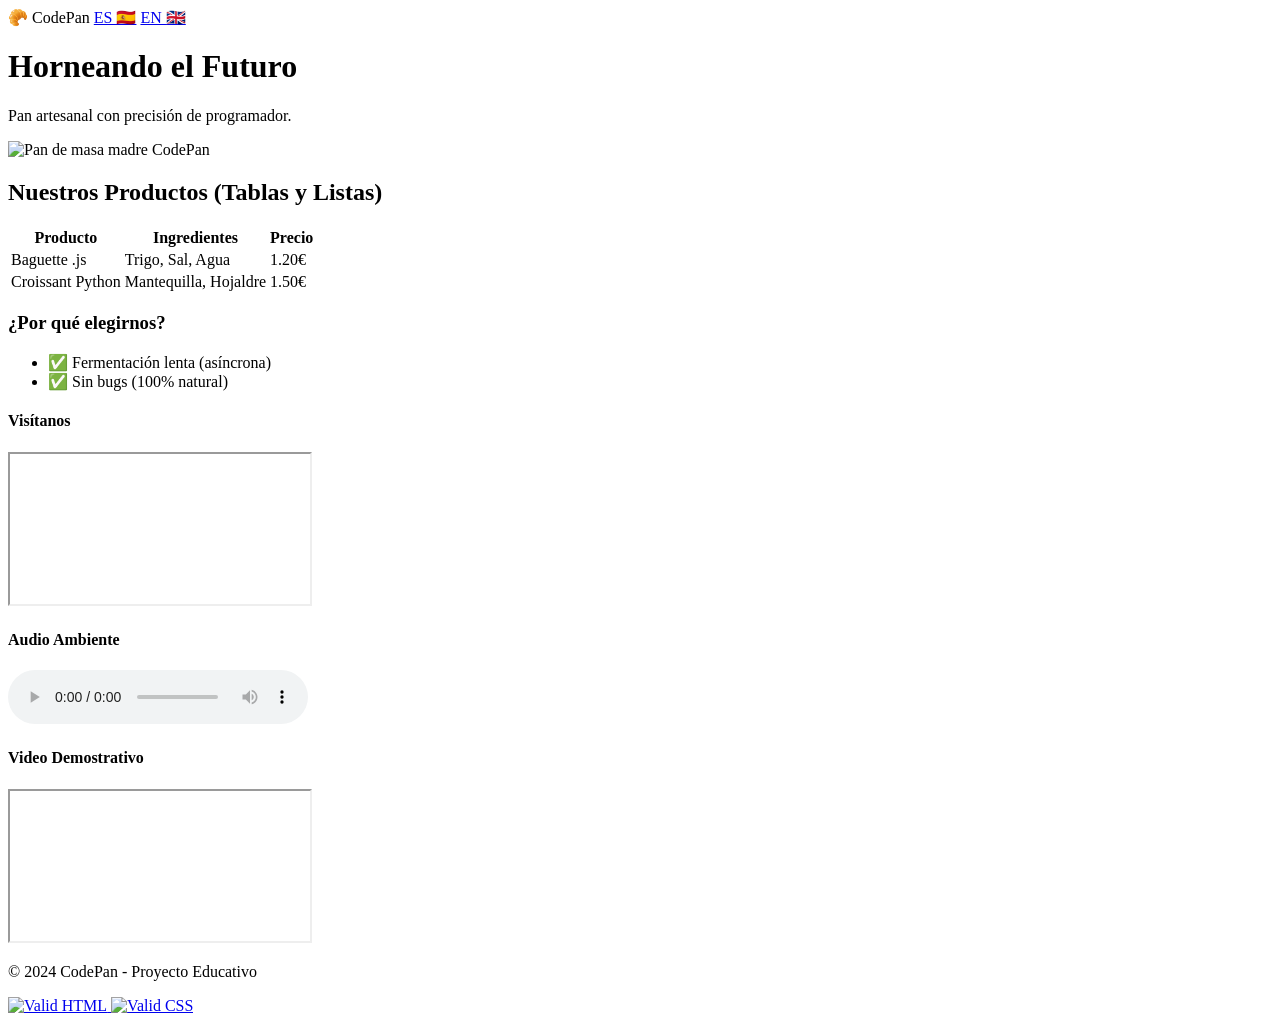
==== index.html @ 145ca80e "Add files via upload" ====
<!DOCTYPE html>
<html lang="es">
<head>
    <meta charset="utf-8">
    <meta name="viewport" content="width=device-width, initial-scale=1">
    <title>CodePan | Masa Madre y Código Limpio</title>
    <meta name="author" content="Curro Díaz Girol">

    <link rel="stylesheet" href="css/style.css">
</head>
<body>

<nav class="navbar">
    <div>
        <span class="navbar-brand">🥐 CodePan</span>
        <span class="navbar-links">
            <a href="index.html">ES 🇪🇸</a>
            <a href="index-en.html">EN 🇬🇧</a>
        </span>
    </div>
</nav>

<header class="hero-section">
    <h1 class="hero-title">Horneando el Futuro</h1>
    <p class="hero-subtitle">Pan artesanal con precisión de programador.</p>
    <img src="img/hero-bread.jpg" alt="Pan de masa madre CodePan" class="hero-image">
</header>

<main class="container-main">
    <section class="products">
        <h2>Nuestros Productos (Tablas y Listas)</h2>
        <table class="products-table">
            <thead>
                <tr><th>Producto</th><th>Ingredientes</th><th>Precio</th></tr>
            </thead>
            <tbody>
                <tr><td>Baguette .js</td><td>Trigo, Sal, Agua</td><td>1.20€</td></tr>
                <tr><td>Croissant Python</td><td>Mantequilla, Hojaldre</td><td>1.50€</td></tr>
            </tbody>
        </table>

        <h3>¿Por qué elegirnos?</h3>
        <ul class="product-list">
            <li>✅ Fermentación lenta (asíncrona)</li>
            <li>✅ Sin bugs (100% natural)</li>
        </ul>
    </section>

    <section class="rside">
        <h4>Visítanos</h4>
        <iframe src="https://www.google.com/maps/embed?pb=!1m14!1m12!1m3!1d198.50889901098907!2d-6.306923641060946!3d37.24432912475073!2m3!1f0!2f0!3f0!3m2!1i1024!2i768!4f13.1!5e0!3m2!1ses!2ses!4v1774184956355!5m2!1ses!2ses" allowfullscreen="" loading="lazy" referrerpolicy="no-referrer-when-downgrade"></iframe>
        
        <h4>Audio Ambiente</h4>
        <audio controls>
            <source src="audio/bakery-sounds.mp3" type="audio/mpeg">
            Tu navegador no soporta audio.
        </audio>
        <h4>Video Demostrativo</h4>
        <div class="video-container">
            <iframe src="https://www.youtube.com/embed/rK_aC8DE6jc?si=9uWRRR7oI98BhWxl" title="YouTube video player" allow="accelerometer; autoplay; clipboard-write; encrypted-media; gyroscope; picture-in-picture; web-share" referrerpolicy="strict-origin-when-cross-origin" allowfullscreen>
            </iframe>
        </div>
    </section>
</main>

<footer>
    <p>&copy; 2024 CodePan - Proyecto Educativo</p>
    <a href="http://validator.w3.org/check?uri=referer">
        <img src="https://www.w3.org/Icons/valid-xhtml10" alt="Valid HTML" class="w3c-logo">
    </a>
    <a href="https://jigsaw.w3.org/css-validator/check/referer">
        <img src="https://www.w3.org/Icons/valid-css" alt="Valid CSS" class="w3c-logo">
    </a>
</footer>

</body>
</html>
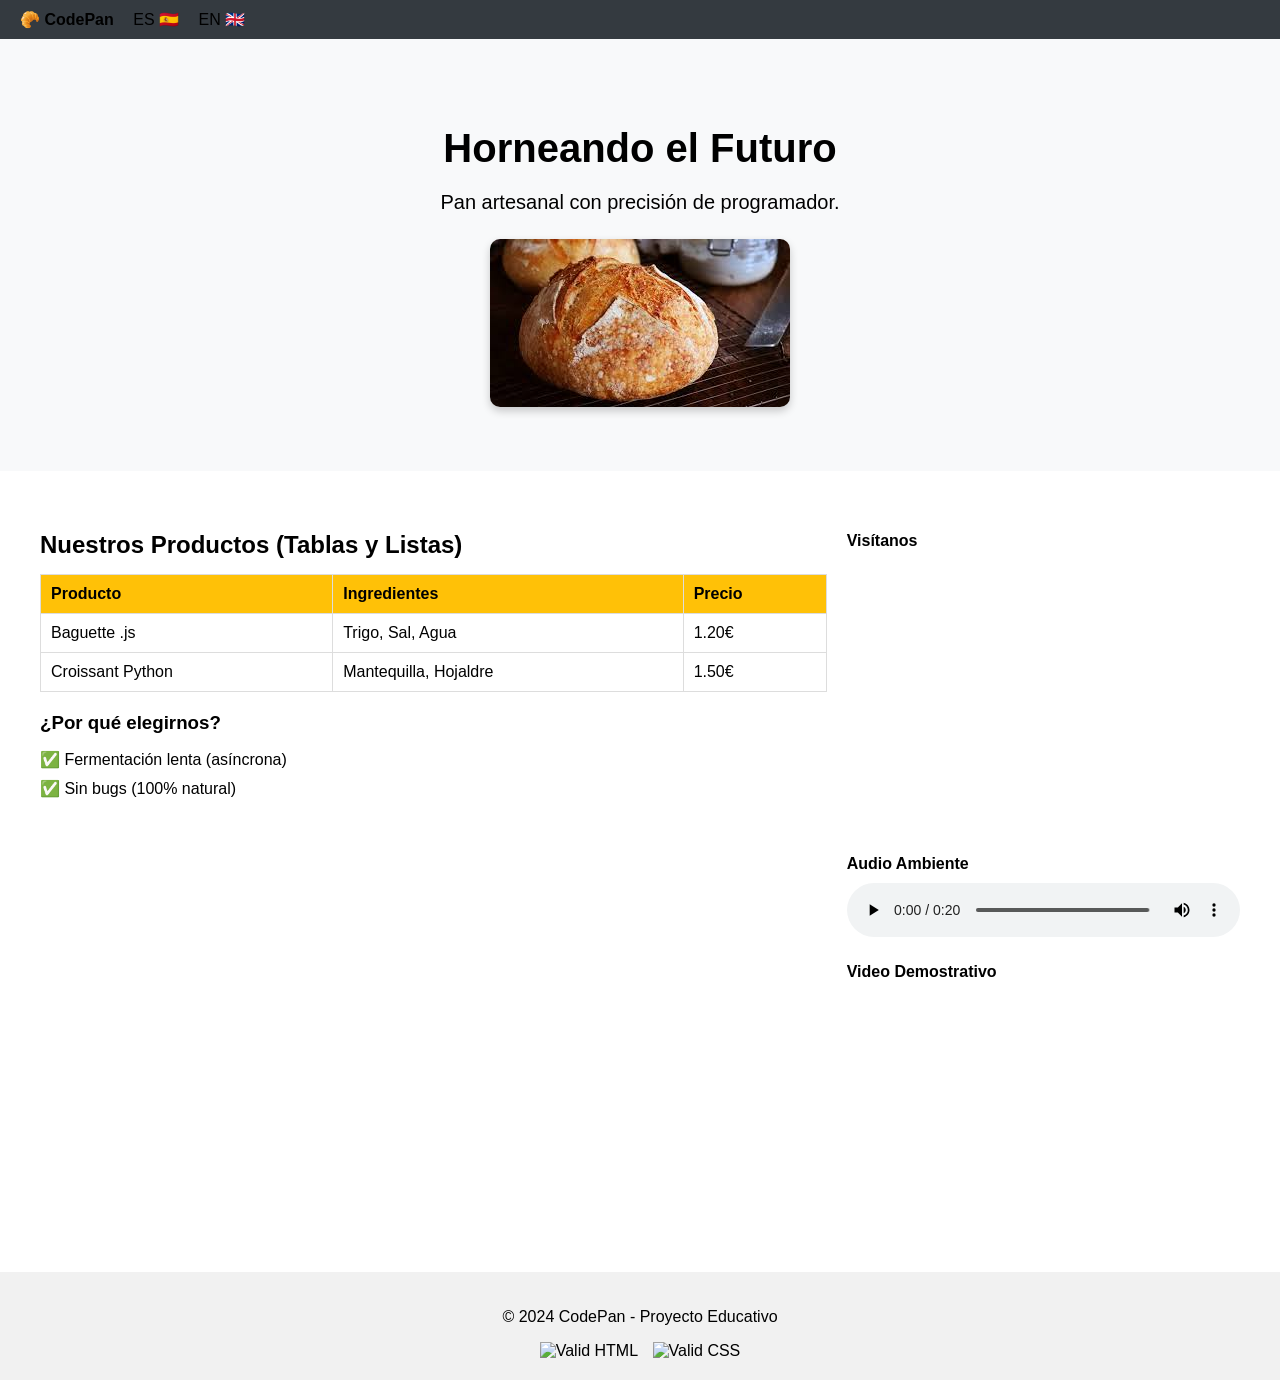
==== commit acc3e58a: "Add files via upload" ====
--- a/index.html
+++ b/index.html
@@ -6,7 +6,7 @@
     <title>CodePan | Masa Madre y Código Limpio</title>
     <meta name="author" content="Curro Díaz Girol">
 
-    <link rel="stylesheet" href="css/style.css">
+    <link rel="stylesheet" href="style.css">
 </head>
 <body>
 
@@ -23,7 +23,7 @@
 <header class="hero-section">
     <h1 class="hero-title">Horneando el Futuro</h1>
     <p class="hero-subtitle">Pan artesanal con precisión de programador.</p>
-    <img src="img/hero-bread.jpg" alt="Pan de masa madre CodePan" class="hero-image">
+    <img src="hero-bread.jpg" alt="Pan de masa madre CodePan" class="hero-image">
 </header>
 
 <main class="container-main">
@@ -52,7 +52,7 @@
         
         <h4>Audio Ambiente</h4>
         <audio controls>
-            <source src="audio/bakery-sounds.mp3" type="audio/mpeg">
+            <source src="bakery-sounds.mp3" type="audio/mpeg">
             Tu navegador no soporta audio.
         </audio>
         <h4>Video Demostrativo</h4>
--- a/style.css
+++ b/style.css
@@ -0,0 +1,150 @@
+body {
+    font-family: Arial, sans-serif;
+    margin: 0;
+    padding: 0;
+}
+
+a {
+    text-decoration: none;
+    color: inherit;
+}
+
+/* Barra de navegación */
+.navbar {
+    background-color: #343a40;
+    padding: 10px 20px;
+}
+
+.navbar-brand {
+    font-weight: bold;
+}
+
+.navbar-links a {
+    margin-left: 15px;
+    font-weight: 500;
+}
+
+/* Hero Section */
+.hero-section {
+    background: #f8f9fa;
+    padding: 60px 20px;
+    text-align: center;
+}
+
+.hero-title {
+    font-size: 2.5rem;
+    font-weight: bold;
+    margin-bottom: 15px;
+}
+
+.hero-subtitle {
+    font-size: 1.25rem;
+    margin-bottom: 25px;
+}
+
+.hero-image {
+    max-width: 100%;
+    border-radius: 10px;
+    box-shadow: 0 4px 8px rgba(0,0,0,0.2);
+}
+
+/* Section Principal */
+.container-main {
+    max-width: 1200px;
+    margin: 40px auto;
+    display: flex;
+    flex-wrap: wrap;
+    gap: 20px;
+}
+
+.products {
+    flex: 2;
+}
+
+.products h2,
+.products h3 {
+    margin-bottom: 15px;
+}
+
+.products-table {
+    width: 100%;
+    border-collapse: collapse;
+    margin-bottom: 20px;
+}
+
+.products-table th,
+.products-table td {
+    border: 1px solid #ddd;
+    padding: 10px;
+    text-align: left;
+}
+
+.products-table th {
+    background-color: #ffc107;
+}
+
+.product-list {
+    list-style: none;
+    padding-left: 0;
+}
+
+.product-list li {
+    margin-bottom: 10px;
+    font-weight: 500;
+}
+
+/* Aside Section */
+.rside {
+    flex: 1;
+    min-width: 250px;
+}
+
+.rside h4 {
+    margin-bottom: 10px;
+}
+
+.rside iframe {
+    width: 100%;
+    height: 250px;
+    border: 0;
+    margin-bottom: 20px;
+}
+
+.rside audio {
+    width: 100%;
+}
+
+/* Video en rside */
+.rside .video-container {
+    position: relative;
+    width: 100%;
+    padding-bottom: 56.25%;
+    margin-bottom: 20px;
+}
+
+.rside .video-container iframe {
+    position: absolute;
+    top: 0;
+    left: 0;
+    width: 100%;
+    height: 100%;
+    border: 0;
+}
+/* Footer */
+footer {
+    background-color: #f1f1f1;
+    padding: 20px;
+    text-align: center;
+}
+
+.w3c-logo {
+    width: 60px;
+    margin: 0 5px;
+}
+
+/* Responsive */
+@media (max-width: 768px) {
+    .container-main {
+        flex-direction: column;
+    }
+}
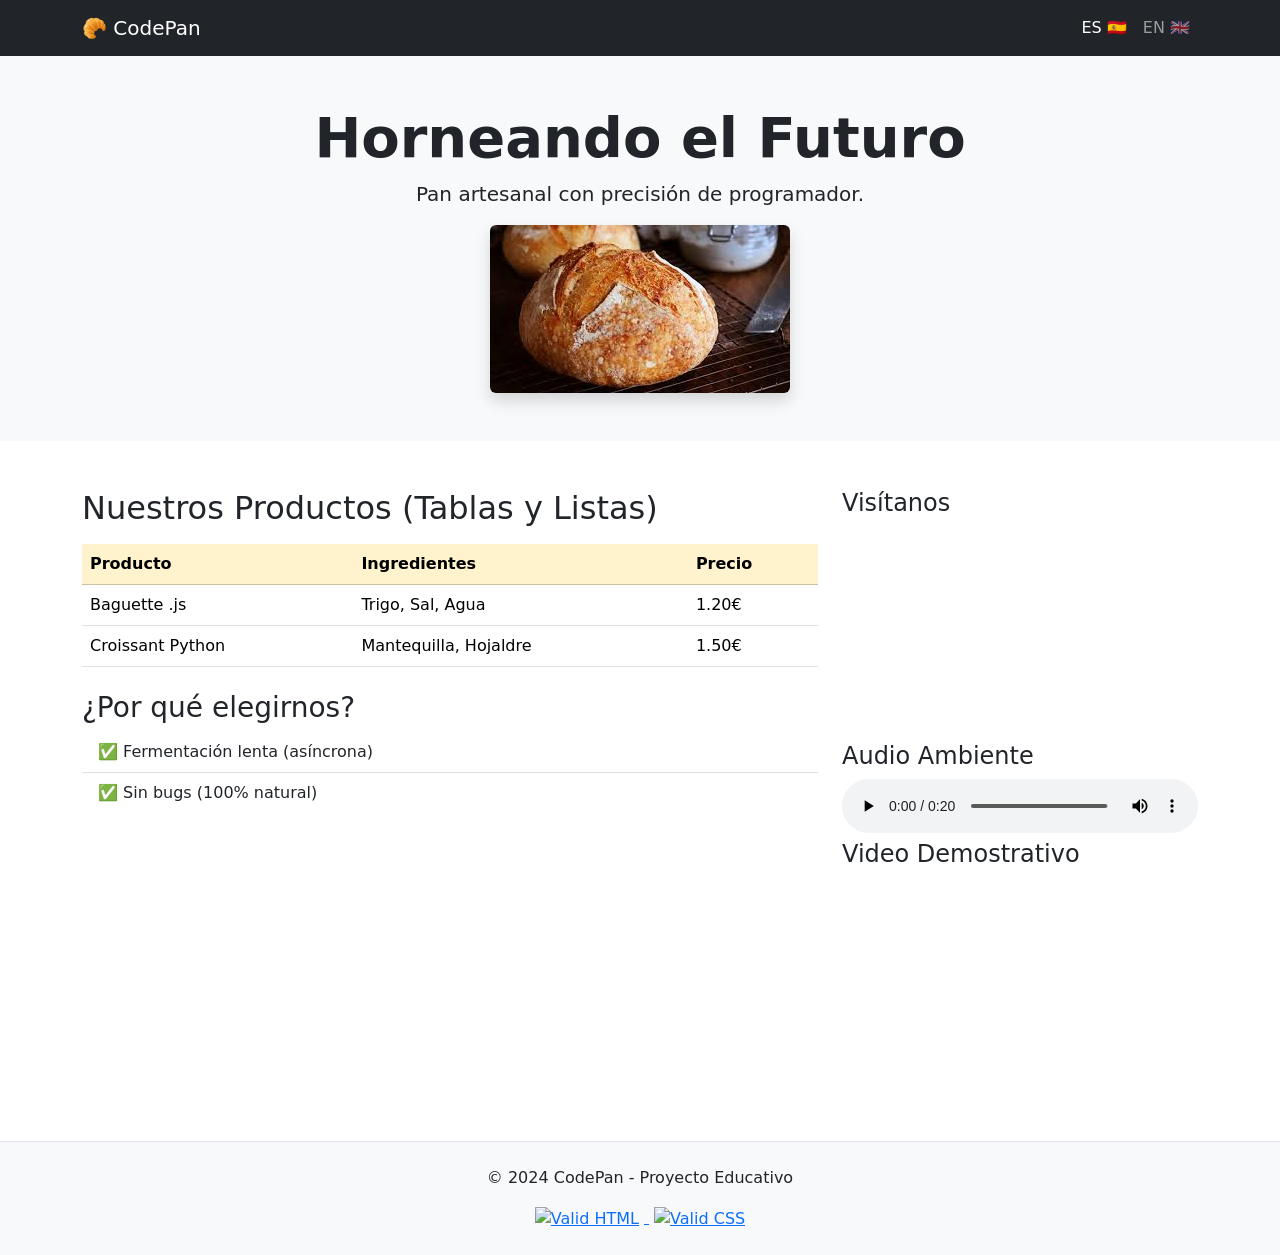
==== commit 13e2a4e7: "Update index.html" ====
--- a/index.html
+++ b/index.html
@@ -4,74 +4,87 @@
     <meta charset="utf-8">
     <meta name="viewport" content="width=device-width, initial-scale=1">
     <title>CodePan | Masa Madre y Código Limpio</title>
+    <meta name="description" content="Panadería artesanal CodePan. Especialistas en pan de masa madre y bollería técnica.">
+    <meta name="keywords" content="panadería, masa madre, CodePan, artesanal, bollería">
     <meta name="author" content="Curro Díaz Girol">
 
-    <link rel="stylesheet" href="style.css">
+    <link rel="icon" href="favicon.ico" type="image/x-icon" />
+    <link rel="shortcut icon" href="favicon.ico" type="image/x-icon" />
+    <link href="https://cdn.jsdelivr.net/npm/bootstrap@5.3.3/dist/css/bootstrap.min.css" rel="stylesheet">
 </head>
 <body>
 
-<nav class="navbar">
-    <div>
-        <span class="navbar-brand">🥐 CodePan</span>
-        <span class="navbar-links">
-            <a href="index.html">ES 🇪🇸</a>
-            <a href="index-en.html">EN 🇬🇧</a>
-        </span>
+<nav class="navbar navbar-expand-lg navbar-dark bg-dark sticky-top">
+  <div class="container">
+    <a class="navbar-brand" href="#">🥐 CodePan</a>
+    <div class="navbar-nav ms-auto">
+      <a class="nav-link active" href="index.html">ES 🇪🇸</a>
+      <a class="nav-link" href="index-en.html">EN 🇬🇧</a>
     </div>
+  </div>
 </nav>
 
-<header class="hero-section">
-    <h1 class="hero-title">Horneando el Futuro</h1>
-    <p class="hero-subtitle">Pan artesanal con precisión de programador.</p>
-    <img src="hero-bread.jpg" alt="Pan de masa madre CodePan" class="hero-image">
+<header class="bg-light text-center py-5">
+    <div class="container">
+        <h1 class="display-4 fw-bold">Horneando el Futuro</h1>
+        <p class="lead">Pan artesanal con precisión de programador.</p>
+        <img src="hero-bread.jpg" class="img-fluid rounded shadow" alt="Pan de masa madre CodePan">
+    </div>
 </header>
 
-<main class="container-main">
-    <section class="products">
-        <h2>Nuestros Productos (Tablas y Listas)</h2>
-        <table class="products-table">
-            <thead>
-                <tr><th>Producto</th><th>Ingredientes</th><th>Precio</th></tr>
-            </thead>
-            <tbody>
-                <tr><td>Baguette .js</td><td>Trigo, Sal, Agua</td><td>1.20€</td></tr>
-                <tr><td>Croissant Python</td><td>Mantequilla, Hojaldre</td><td>1.50€</td></tr>
-            </tbody>
-        </table>
+<main class="container my-5">
+  <div class="row">
+    <!-- Productos -->
+    <section class="col-md-8 mb-4">
+      <h2>Nuestros Productos (Tablas y Listas)</h2>
+      <table class="table table-hover mt-3">
+        <thead class="table-warning">
+          <tr><th>Producto</th><th>Ingredientes</th><th>Precio</th></tr>
+        </thead>
+        <tbody>
+          <tr><td>Baguette .js</td><td>Trigo, Sal, Agua</td><td>1.20€</td></tr>
+          <tr><td>Croissant Python</td><td>Mantequilla, Hojaldre</td><td>1.50€</td></tr>
+        </tbody>
+      </table>
 
-        <h3>¿Por qué elegirnos?</h3>
-        <ul class="product-list">
-            <li>✅ Fermentación lenta (asíncrona)</li>
-            <li>✅ Sin bugs (100% natural)</li>
-        </ul>
+      <h3 class="mt-4">¿Por qué elegirnos?</h3>
+      <ul class="list-group list-group-flush">
+        <li class="list-group-item">✅ Fermentación lenta (asíncrona)</li>
+        <li class="list-group-item">✅ Sin bugs (100% natural)</li>
+      </ul>
     </section>
 
-    <section class="rside">
-        <h4>Visítanos</h4>
+    <!-- Aside -->
+    <aside class="col-md-4">
+      <h4>Visítanos</h4>
+      <div class="ratio ratio-16x9 mb-3">
         <iframe src="https://www.google.com/maps/embed?pb=!1m14!1m12!1m3!1d198.50889901098907!2d-6.306923641060946!3d37.24432912475073!2m3!1f0!2f0!3f0!3m2!1i1024!2i768!4f13.1!5e0!3m2!1ses!2ses!4v1774184956355!5m2!1ses!2ses" allowfullscreen="" loading="lazy" referrerpolicy="no-referrer-when-downgrade"></iframe>
-        
-        <h4>Audio Ambiente</h4>
-        <audio controls>
-            <source src="bakery-sounds.mp3" type="audio/mpeg">
-            Tu navegador no soporta audio.
-        </audio>
-        <h4>Video Demostrativo</h4>
-        <div class="video-container">
-            <iframe src="https://www.youtube.com/embed/rK_aC8DE6jc?si=9uWRRR7oI98BhWxl" title="YouTube video player" allow="accelerometer; autoplay; clipboard-write; encrypted-media; gyroscope; picture-in-picture; web-share" referrerpolicy="strict-origin-when-cross-origin" allowfullscreen>
-            </iframe>
-        </div>
-    </section>
+      </div>
+
+      <h4>Audio Ambiente</h4>
+      <audio controls class="w-100">
+        <source src="bakery-sounds.mp3" type="audio/mpeg">
+        Tu navegador no soporta audio.
+      </audio>
+
+      <h4>Video Demostrativo</h4>
+      <div class="ratio ratio-16x9 mb-3">
+        <iframe src="https://www.youtube.com/embed/rK_aC8DE6jc?si=9uWRRR7oI98BhWxl" title="YouTube video player" allow="accelerometer; autoplay; clipboard-write; encrypted-media; gyroscope; picture-in-picture; web-share" referrerpolicy="strict-origin-when-cross-origin" allowfullscreen></iframe>
+      </div>
+    </aside>
+  </div>
 </main>
 
-<footer>
-    <p>&copy; 2024 CodePan - Proyecto Educativo</p>
-    <a href="http://validator.w3.org/check?uri=referer">
-        <img src="https://www.w3.org/Icons/valid-xhtml10" alt="Valid HTML" class="w3c-logo">
-    </a>
-    <a href="https://jigsaw.w3.org/css-validator/check/referer">
-        <img src="https://www.w3.org/Icons/valid-css" alt="Valid CSS" class="w3c-logo">
-    </a>
+<footer class="bg-light py-4 text-center border-top">
+  <p>&copy; 2024 CodePan - Proyecto Educativo</p>
+  <a href="http://validator.w3.org/check?uri=referer">
+    <img src="https://www.w3.org/Icons/valid-xhtml10" alt="Valid HTML" style="width:60px;margin:0 5px;">
+  </a>
+  <a href="https://jigsaw.w3.org/css-validator/check/referer">
+    <img src="https://www.w3.org/Icons/valid-css" alt="Valid CSS" style="width:60px;margin:0 5px;">
+  </a>
 </footer>
 
+<script src="https://cdn.jsdelivr.net/npm/bootstrap@5.3.3/dist/js/bootstrap.bundle.min.js"></script>
 </body>
-</html>+</html>
